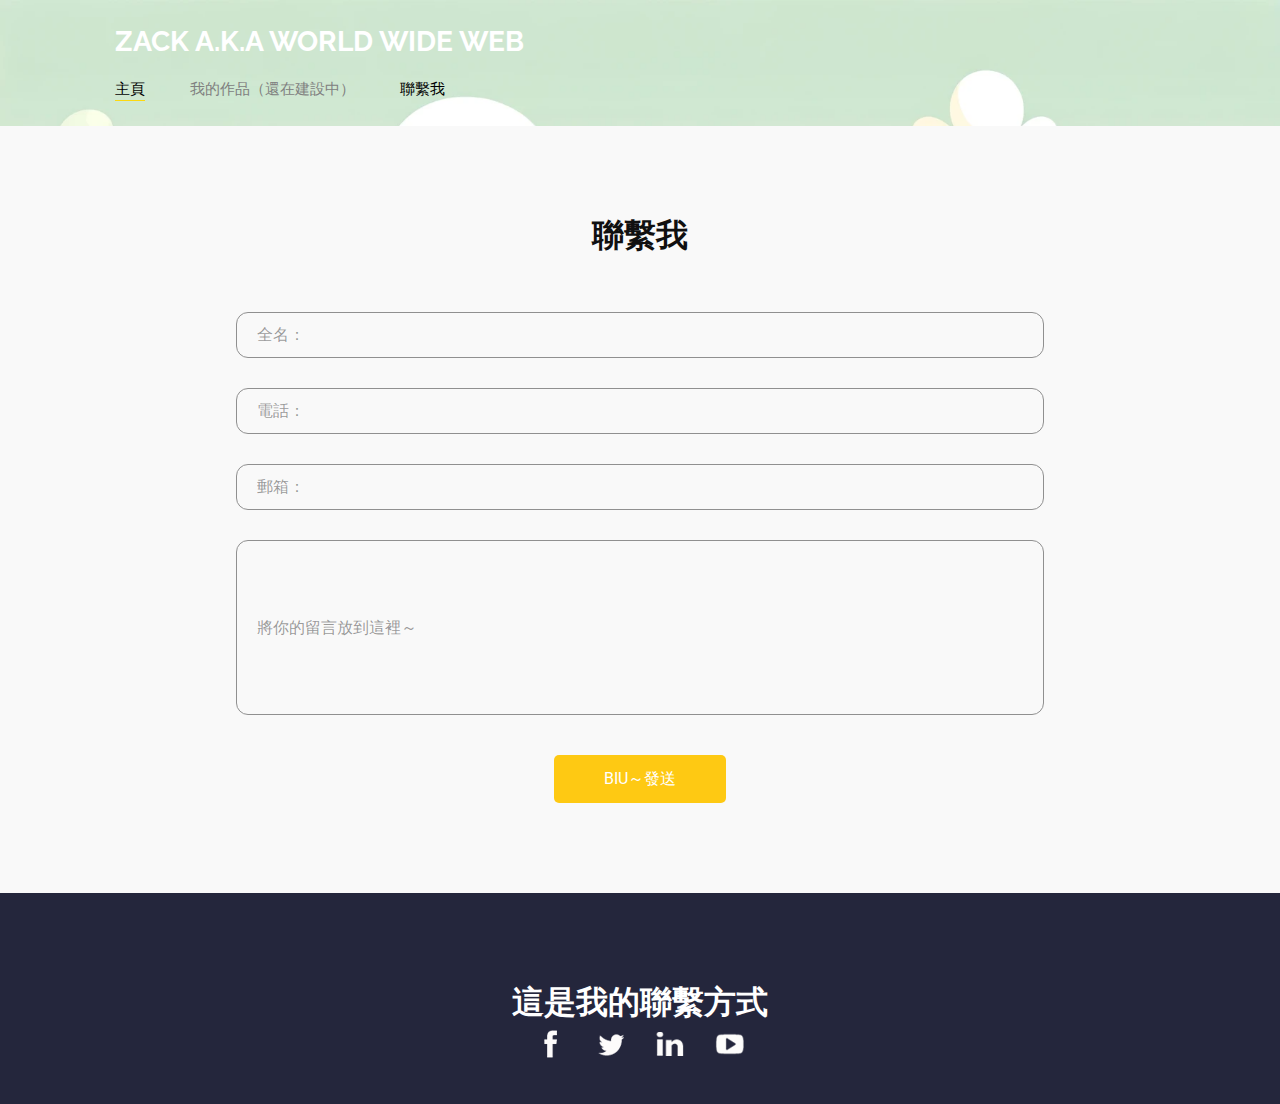
==== contact.html @ b19f680a "改革" ====
<!DOCTYPE html>
<html>

<head>
  <!-- Basic -->
  <meta charset="utf-8" />
  <meta http-equiv="X-UA-Compatible" content="IE=edge" />
  <!-- Mobile Metas -->
  <meta name="viewport" content="width=device-width, initial-scale=1, shrink-to-fit=no" />
  <!-- Site Metas -->
  <meta name="keywords" content="" />
  <meta name="description" content="" />
  <meta name="author" content="" />

  <title>Willism</title>

  <!-- slider stylesheet -->
  <link rel="stylesheet" type="text/css" href="https://cdnjs.cloudflare.com/ajax/libs/OwlCarousel2/2.1.3/assets/owl.carousel.min.css" />

  <!-- bootstrap core css -->
  <link rel="stylesheet" type="text/css" href="css/bootstrap.css" />

  <!-- fonts style -->
  <link href="https://fonts.googleapis.com/css?family=Raleway:400,700|Roboto:400,700&display=swap" rel="stylesheet" />
  <!-- Custom styles for this template -->
  <link href="css/style.css" rel="stylesheet" />
  <!-- responsive style -->
  <link href="css/responsive.css" rel="stylesheet" />
</head>

<body>
  <div class="hero_area">
    <!-- header section strats -->
    <header class="header_section">
      <div class="container-fluid">
        <div class="row">
          <div class="col-md-11 offset-md-1 px-0">
            <nav class="navbar navbar-expand-lg custom_nav-container pt-3">
                <a class="navbar-brand" href="index.html">
                  <span>
                    Zack a.k.a World Wide Web
                  </span>
                </a>
                <button class="navbar-toggler" type="button" data-toggle="collapse" data-target="#navbarSupportedContent" aria-controls="navbarSupportedContent" aria-expanded="false" aria-label="Toggle navigation">
                  <span class="navbar-toggler-icon"></span>
                </button>

                <div class="collapse navbar-collapse" id="navbarSupportedContent">
                  <div class="d-flex ml-auto flex-column flex-lg-row align-items-center">
                    <ul class="navbar-nav  ">
                      <li class="nav-item active">
                        <a class="nav-link pl-0" href="index.html">主頁 <span class="sr-only">(current)</span></a>
                      </li>
                     
                      <style>
.disabled-link {
    color: grey !important;  /* 設置顏色為灰色 */
    pointer-events: none;    /* 禁用點擊 */
    cursor: default;         /* 將鼠標指針改為默認樣式 */
}
</style>

<li class="nav-item">
    <a class="nav-link disabled-link" href="javascript:void(0);">我的作品（還在建設中）</a>
</li>

             
                      <li class="nav-item">
                        <a class="nav-link" href="contact.html">聯繫我</a>
                      </li>
                    </ul>
                  </div>
                </div>
              </nav>
          </div>
        </div>
      </div>
    </header>
    <!-- end header section -->

  </div>
  <!-- end hero area -->

  <!-- contact section -->

  <section class="contact_section layout_padding">
    <div class="container">
      <div class="heading_container">
        <h2>
          聯繫我
        </h2>
      </div>
      <div class="">
        <div class="">
          <div class="row">
            <div class="col-md-9 mx-auto">
              <div class="contact-form">
                  <form action="">
                    <div>
                      <input type="text" placeholder="全名：" />
                    </div>
                    <div>
                      <input type="text" placeholder="電話：" />
                    </div>
                    <div>
                      <input type="email" placeholder="郵箱：" />
                    </div>
                    <div>
                      <input
                        type="text"
                        placeholder="將你的留言放到這裡～"
                        class="input_message"
                      />
                    </div>
                    <div class="d-flex justify-content-center">
                      <button type="submit" class="btn_on-hover">
                        Biu～發送
                      </button>
                    </div>
                  </form>
                </div>
            </div>
          </div>
        </div>
      </div>
    </div>
  </section>

  <!-- end contact section -->

  <!-- info section -->
  <section class="info_section layout_padding-top layout_padding2-bottom">
    <div class="container">
      <div class="social_container">
        <h2>
          這是我的聯繫方式
        </h2>
        <div class="social_box">
          <a href="">
            <img src="images/fb.png" alt="" />
          </a>
          <a href="">
            <img src="images/twitter.png" alt="" />
          </a>
          <a href="">
            <img src="images/linkedin.png" alt="" />
          </a>
          <a href="">
            <img src="images/youtube.png" alt="" />
          </a>
        </div>
      </div>
    </div>
  </section>

  <!-- end info_section -->

  <!-- footer section -->
  

  <script src="js/jquery-3.4.1.min.js"></script>
  <script src="js/bootstrap.js"></script>

  <script>
    function openNav() {
      document.getElementById("myNav").style.width = "100%";
    }

    function closeNav() {
      document.getElementById("myNav").style.width = "0%";
    }
  </script>

</body>

</html>
---- css/style.css ----
body {
  font-family: 'Roboto', sans-serif;
  color: #101010;
  background-color: #ffffff;
}

.layout_padding {
  padding: 90px 0;
}

.layout_padding2 {
  padding: 45px 0;
}

.layout_padding2-top {
  padding-top: 45px;
}

.layout_padding2-bottom {
  padding-bottom: 45px;
}

.layout_padding-top {
  padding-top: 90px;
}

.layout_padding-bottom {
  padding-bottom: 90px;
}

.heading_container {
  display: -webkit-box;
  display: -ms-flexbox;
  display: flex;
  -webkit-box-pack: center;
      -ms-flex-pack: center;
          justify-content: center;
}

.heading_container h2 {
  font-weight: bold;
  color: #FFFFF;
  position: relative;
}

.heading_container h2::before {
  content: "";
  width: 75px;
  height: 1px;
  position: absolute;
  bottom: 0;
  left: 50%;
  -webkit-transform: translateX(-50%);
          transform: translateX(-50%);
  background-color: #FFFFF;
}

.section_hr {
  margin: 10px auto;
  width: 1px;
  height: 175px;
  border: none;
  background-color: #000000;
}

/*header section*/
.hero_area {
  background-image: url(../images/hero-bg.jpg);
  background-size: cover;
}

.sub_page .hero_area {
  height: auto;
}

.hero_area.sub_pages {
  height: auto;
}

.header_section .container-fluid {
  padding-right: 25px;
  padding-left: 25px;
}

.header_section .nav_container {
  margin: 0 auto;
}

.custom_nav-container.navbar-expand-lg .navbar-nav .nav-item .nav-link {
  margin: 10px 45px;
  padding: 0;
  color: #000000;
  text-align: center;
  position: relative;
  text-transform: uppercase;
  font-family: 'Raleway', sans-serif;
  font-size: 15px;
}

.custom_nav-container.navbar-expand-lg .navbar-nav .nav-item .nav-link::before {
  display: none;
  content: "";
  width: 100%;
  height: 1px;
  position: absolute;
  bottom: 0;
  left: 0;
  background-color: #fcd811;
}

.custom_nav-container.navbar-expand-lg .navbar-nav .nav-item .nav-link:nth-child(1) {
  margin-left: 0;
}

.custom_nav-container.navbar-expand-lg .navbar-nav .nav-item.active .nav-link::before, .custom_nav-container.navbar-expand-lg .navbar-nav .nav-item:hover .nav-link::before {
  display: block;
}

a,
a:hover,
a:focus {
  text-decoration: none;
}

a:hover,
a:focus {
  color: initial;
}

.btn,
.btn:focus {
  outline: none !important;
  -webkit-box-shadow: none;
          box-shadow: none;
}

.custom_nav-container .nav_search-btn {
  background-image: url(../images/search-icon.png);
  background-size: 22px;
  background-repeat: no-repeat;
  background-position-y: 7px;
  width: 35px;
  height: 35px;
  padding: 0;
  border: none;
}

.navbar-brand {
  font-family: 'Raleway', sans-serif;
}

.navbar-brand img {
  width: 45px;
}

.navbar-brand span {
  font-size: 28px;
  color: #ffffff;
  text-transform: uppercase;
  font-weight: bold;
}

.custom_nav-container {
  z-index: 99999;
  padding: 15px 0;
  -webkit-box-orient: vertical;
  -webkit-box-direction: normal;
      -ms-flex-direction: column;
          flex-direction: column;
  -webkit-box-align: start;
      -ms-flex-align: start;
          align-items: flex-start;
}

.custom_nav-container .navbar-toggler {
  outline: none;
}

.custom_nav-container .navbar-toggler .navbar-toggler-icon {
  background-image: url(../images/menu.png);
  background-size: 40px;
  margin-bottom: 4px;
}

/*end header section*/
.slider_section {
  position: relative;
}

.slider_section .row {
  -webkit-box-align: center;
      -ms-flex-align: center;
          align-items: center;
}

.slider_section .detail-box {
  margin-top: 120px;
  position: relative;
  z-index: 5;
  display: -webkit-box;
  display: -ms-flexbox;
  display: flex;
  -webkit-box-orient: vertical;
  -webkit-box-direction: normal;
      -ms-flex-direction: column;
          flex-direction: column;
}

.slider_section .detail-box .heading_box {
  padding-left: 45px;
  position: relative;
}

.slider_section .detail-box .heading_box::before {
  content: "";
  position: absolute;
  top: -12%;
  left: 0;
  width: 495px;
  height: 130%;
  border: 1px solid #fed11f;
}

.slider_section .detail-box h2 {
  font-weight: bold;
  text-transform: uppercase;
  color: #ffffff;
  margin: 0;
  font-size: 2.5rem;
  letter-spacing: 2px;
}

.slider_section .detail-box h2 span {
  letter-spacing: 9px;
}

.slider_section .detail-box h1 {
  font-weight: bold;
  font-size: 6rem;
  color: #fed11f;
  text-transform: uppercase;
  letter-spacing: 14.5px;
}

.slider_section .detail-box a {
  font-family: 'Raleway', sans-serif;
  display: inline-block;
  color: #ffffff;
  position: relative;
  background-color: transparent;
  font-size: 18px;
  margin-top: 10%;
  margin-bottom: 45px;
}

.slider_section .detail-box a::after {
  content: "";
  width: 35px;
  height: 1px;
  position: absolute;
  top: 50%;
  right: -5px;
  -webkit-transform: translate(100%, -50%);
          transform: translate(100%, -50%);
  background-color: #ffffff;
}

.slider_section .img-box {
  position: relative;
}

.slider_section .img-box img {
  width: 100%;
  position: relative;
  z-index: 2;
}

.slider_section .img-box::before {
  content: "";
  position: absolute;
  top: 35%;
  left: 38%;
  width: 250px;
  height: 250px;
  background-color: #fff;
  -webkit-filter: blur(50px);
          filter: blur(50px);
  z-index: 1;
}

.slider_section #carouselExampleControls {
  margin-top: -95px;
}

.slider_section .slider_btn-container {
  position: absolute;
  bottom: 0;
  left: 8%;
  display: -webkit-box;
  display: -ms-flexbox;
  display: flex;
  width: 120px;
  -webkit-box-pack: justify;
      -ms-flex-pack: justify;
          justify-content: space-between;
  -webkit-transform: translateY(50%);
          transform: translateY(50%);
  z-index: 9;
}

.slider_section .slider_btn-container .carousel-control-prev,
.slider_section .slider_btn-container .carousel-control-next {
  position: unset;
  width: 55px;
  height: 55px;
  background-color: #313552;
  border-radius: 100%;
  background-size: 8px;
  background-position: center;
  background-repeat: no-repeat;
  opacity: 1;
}

.slider_section .slider_btn-container .carousel-control-prev:hover,
.slider_section .slider_btn-container .carousel-control-next:hover {
  background-color: #fed11f;
}

.slider_section .slider_btn-container .carousel-control-prev {
  background-image: url(../images/prev.png);
}

.slider_section .slider_btn-container .carousel-control-next {
  background-image: url(../images/next.png);
}

.design_section .design_container {
  display: -webkit-box;
  display: -ms-flexbox;
  display: flex;
  -webkit-box-pack: center;
      -ms-flex-pack: center;
          justify-content: center;
}

.design_section .design_container .box {
  min-width: 225px;
  min-height: 225px;
  padding: 25px;
  text-align: center;
  border-radius: 100%;
  display: -webkit-box;
  display: -ms-flexbox;
  display: flex;
  -webkit-box-pack: center;
      -ms-flex-pack: center;
          justify-content: center;
  -webkit-box-align: center;
      -ms-flex-align: center;
          align-items: center;
  position: relative;
}

.design_section .design_container .box h5 {
  font-weight: bold;
  font-size: 22px;
}

.design_section .design_container .box.b-1 {
  background-color: #24263c;
  color: #ffffff;
  margin-right: -40px;
}

.design_section .design_container .box.b-2 {
  background-color: #f4f8fa;
  z-index: 2;
  margin-right: -40px;
}

.design_section .design_container .box.b-3 {
  background-color: #24263c;
  color: #ffffff;
  z-index: 3;
}

.about_section {
  text-align: center;
}

.about_section .box {
  display: -webkit-box;
  display: -ms-flexbox;
  display: flex;
  -webkit-box-orient: vertical;
  -webkit-box-direction: normal;
      -ms-flex-direction: column;
          flex-direction: column;
  -webkit-box-align: center;
      -ms-flex-align: center;
          align-items: center;
}

.about_section .box .detail-box {
  width: 80%;
  margin-bottom: 35px;
}

.about_section .box .img-box {
  width: 75%;
  border: 1px dashed #000000;
}

.about_section .box .img-box img {
  width: 50%;
}

.about_section a {
  font-family: 'Raleway', sans-serif;
  display: inline-block;
  color: #000000;
  position: relative;
  background-color: transparent;
  font-size: 18px;
}

.about_section a::after {
  content: "";
  width: 35px;
  height: 1px;
  position: absolute;
  top: 50%;
  right: -5px;
  -webkit-transform: translate(100%, -50%);
          transform: translate(100%, -50%);
  background-color: #000000;
}

.project_section .project_container {
  display: -webkit-box;
  display: -ms-flexbox;
  display: flex;
  -ms-flex-wrap: wrap;
      flex-wrap: wrap;
  -webkit-box-pack: center;
      -ms-flex-pack: center;
          justify-content: center;
}

.project_section .project_container .box {
  margin: 15px;
  -ms-flex-preferred-size: 30.70%;
      flex-basis: 30.70%;
  min-width: 250px;
}

.project_section .project_container .box img {
  width: 100%;
}

.expand_section {
  background-color: #24263c;
  color: #ffffff;
}

.expand_section .row {
  -webkit-box-align: center;
      -ms-flex-align: center;
          align-items: center;
}

.expand_section .row .col-md-6 {
  padding: 0;
}

.expand_section .detail-box {
  padding: 0 45px;
}

.expand_section .detail-box h2 {
  font-weight: bold;
  margin-bottom: 35px;
}

.expand_section .img-box img {
  width: 100%;
}

.blog_section .box {
  margin-top: 45px;
}

.blog_section .box .img-box img {
  width: 100%;
}

.blog_section .box .detail-box {
  margin-top: 25px;
}

.blog_section .box .detail-box h4 {
  font-weight: bold;
}

/* contact section */
.contact_section {
  background-color: #f9f9f9;
}

.contact_section .heading_container {
  -webkit-box-align: center;
      -ms-flex-align: center;
          align-items: center;
}

.contact_section .contact-form {
  padding: 35px 20px 0 20px;
  border-radius: 20px;
}

.contact_section .contact-form input {
  border: none;
  outline: none;
  background-color: transparent;
  width: 100%;
  margin: 15px 0;
  padding: 10px 20px;
  border: 1px solid #909090;
  border-radius: 12px;
}

.contact_section .contact-form input.input_message {
  height: 175px;
}

.contact_section .contact-form input::-webkit-input-placeholder {
  color: rgba(0, 0, 0, 0.4);
}

.contact_section .contact-form input:-ms-input-placeholder {
  color: rgba(0, 0, 0, 0.4);
}

.contact_section .contact-form input::-ms-input-placeholder {
  color: rgba(0, 0, 0, 0.4);
}

.contact_section .contact-form input::placeholder {
  color: rgba(0, 0, 0, 0.4);
}

.contact_section .contact-form button {
  border: none;
  outline: none;
  padding: 12px 50px;
  text-transform: uppercase;
  margin-top: 25px;
  background-color: #fec913;
  color: #fff;
  border-radius: 5px;
}

/* end contact section */
.info_section {
  background-color: #24263c;
  color: #ffffff;
}

.info_section .social_container {
  display: -webkit-box;
  display: -ms-flexbox;
  display: flex;
  -webkit-box-orient: vertical;
  -webkit-box-direction: normal;
      -ms-flex-direction: column;
          flex-direction: column;
  -webkit-box-align: center;
      -ms-flex-align: center;
          align-items: center;
}

.info_section .social_container h2 {
  text-transform: uppercase;
  font-weight: bold;
}

.info_section .social_container .social_box {
  display: -webkit-box;
  display: -ms-flexbox;
  display: flex;
  -webkit-box-pack: center;
      -ms-flex-pack: center;
          justify-content: center;
}

.info_section .social_container .social_box a {
  margin: 0 15px;
}

/* footer section*/
.footer_section {
  background-color: #24263c;
  font-weight: 500;
  display: -webkit-box;
  display: -ms-flexbox;
  display: flex;
  -webkit-box-pack: center;
      -ms-flex-pack: center;
          justify-content: center;
}

.footer_section p {
  width: 75%;
  margin: 0 auto;
  padding: 20px 0;
  color: #fbfcfd;
  margin: 0 auto;
  text-align: center;
  border-top: 1px solid #acacac;
}

.footer_section a {
  color: #fbfcfd;
}

/* end footer section*/
/*# sourceMappingURL=style.css.map */
---- css/responsive.css ----
@media (max-width: 1120px) {
    .slider_section .detail-box h2 {
        font-size: 2rem;
        letter-spacing: 0px;

    }

    .slider_section .detail-box h1 {
        font-size: 4rem;
    }

    .slider_section .detail-box h2 span {
        letter-spacing: 6px;
    }

    .slider_section .detail-box .heading_box::before {
        width: 375px;
    }
}

@media (max-width: 992px) {
    .custom_nav-container {
        flex-direction: row;
    }

    .navbar.navbar-expand-lg.custom_nav-container.pt-3 {
        align-items: center;
    }

    .navbar-toggler {
        margin-bottom: -8px;
    }

    .slider_section #carouselExampleControls {
        margin-top: 0;
    }

    .slider_section .detail-box {
        margin-top: 75px;

        align-items: center;
        text-align: center;
    }

    .slider_section .detail-box a {
        margin-top: 85px;
    }

    .slider_section .detail-box .heading_box::before {
        width: 100%;
    }

    .slider_section .detail-box .heading_box {
        padding: 15px;
    }

    .slider_section .detail-box h1 {
        font-size: 3rem;
        letter-spacing: 8px;
    }

    .about_section .box .detail-box {
        width: 100%;
    }

    .about_section .box .img-box {
        width: 100%;
    }

    .expand_section .detail-box {
        padding: 0 25px;
    }

    .expand_section .detail-box {
        padding: 45px 20px;
    }

    .custom_nav-container.navbar-expand-lg .navbar-nav .nav-item .nav-link {
        margin: 10px 0;
        padding: 5px 0;
    }
}

@media (max-width: 768px) {
    .design_section .design_container {
        flex-direction: column;
        align-items: center;
    }

    .design_section .design_container .box.b-1 {
        margin: 0;
        margin-bottom: -35px;
    }

    .design_section .design_container .box.b-2 {
        margin: 0;
        margin-bottom: -35px;
    }

    .about_section .box .img-box img {
        width: 75%;
    }
}

@media (max-width: 576px) {
    .about_section .box .img-box img {
        width: 85%;
    }
}

@media (max-width: 480px) {}

@media (max-width: 420px) {
    .slider_section .detail-box h1 {
        font-size: 2.5rem;
        letter-spacing: 2px;
    }

    .about_section .box .img-box img {
        width: 100%;
    }
}

@media (max-width: 360px) {}

@media (min-width: 1200px) {
    .container {
        max-width: 1170px;
    }
}
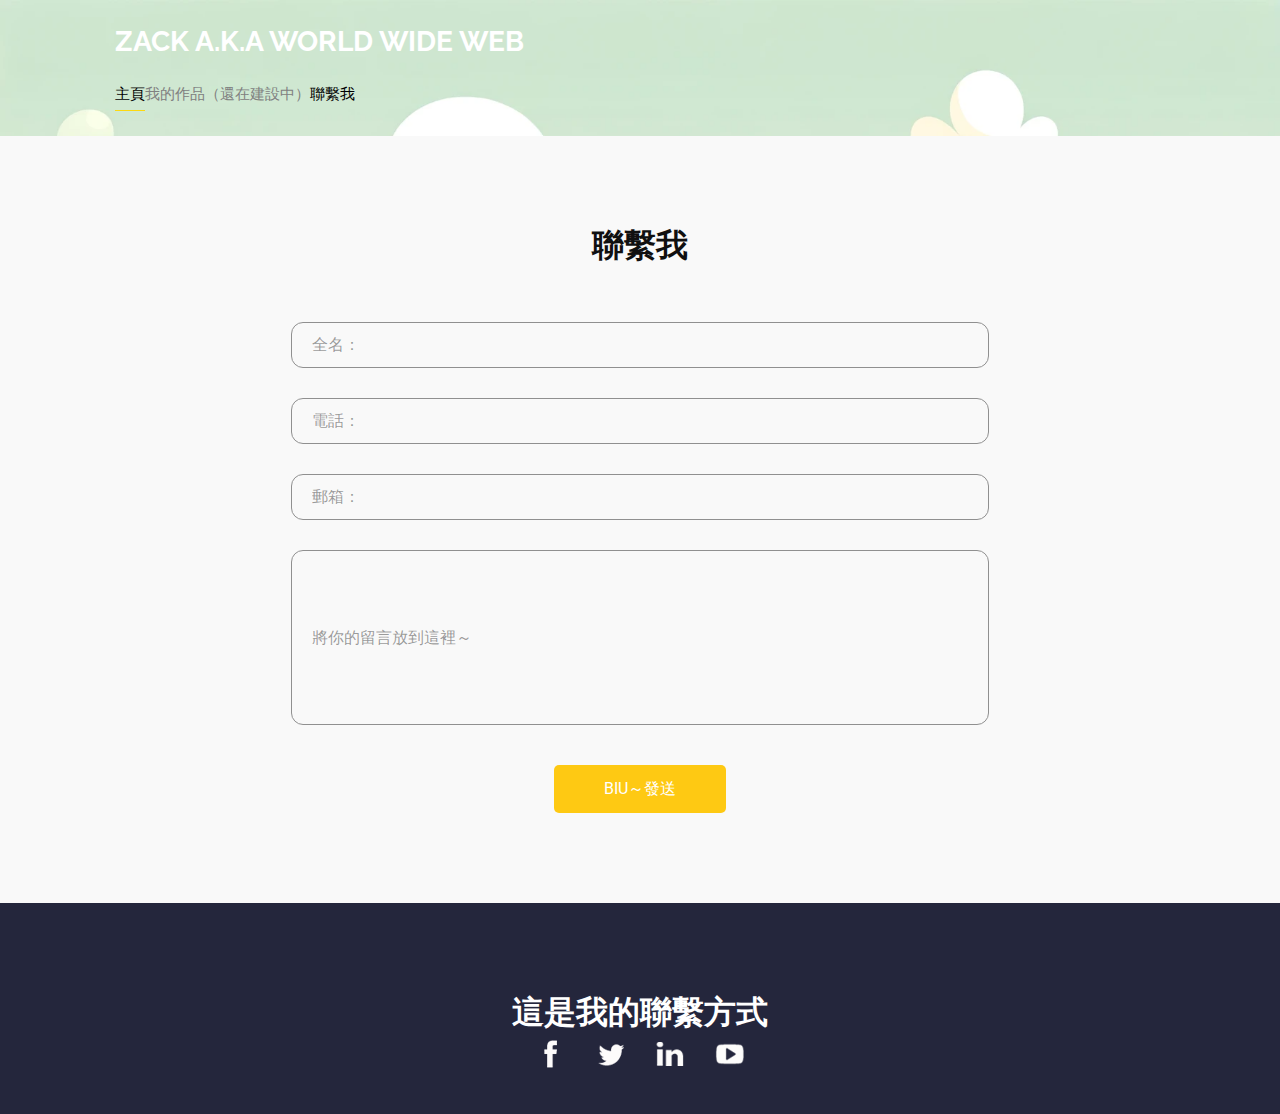
==== commit 227e5ef2: "1222" ====
--- a/contact.html
+++ b/contact.html
@@ -6,7 +6,6 @@
   <meta charset="utf-8" />
   <meta http-equiv="X-UA-Compatible" content="IE=edge" />
   <!-- Mobile Metas -->
-  <meta name="viewport" content="width=device-width, initial-scale=1, shrink-to-fit=no" />
   <!-- Site Metas -->
   <meta name="keywords" content="" />
   <meta name="description" content="" />
--- a/css/style.css
+++ b/css/style.css
@@ -2,6 +2,21 @@
   font-family: 'Roboto', sans-serif;
   color: #101010;
   background-color: #ffffff;
+}
+.container {
+  width: 1024px; /* Fixed width */
+  margin: 0 auto; /* Center the container */
+}
+
+/* Elements inside the container also have fixed widths */
+.element {
+  width: 300px; /* Fixed width */
+  margin: 10px; /* Fixed margin */
+}
+
+/* Text sizes are fixed */
+.text {
+  font-size: 16px; /* Fixed font size */
 }
 
 .layout_padding {
--- a/css/responsive.css
+++ b/css/responsive.css
@@ -1,9 +1,3 @@
-@media (max-width: 1120px) {
-    .slider_section .detail-box h2 {
-        font-size: 2rem;
-        letter-spacing: 0px;
-
-    }
 
     .slider_section .detail-box h1 {
         font-size: 4rem;
@@ -18,10 +12,6 @@
     }
 }
 
-@media (max-width: 992px) {
-    .custom_nav-container {
-        flex-direction: row;
-    }
 
     .navbar.navbar-expand-lg.custom_nav-container.pt-3 {
         align-items: center;
@@ -81,11 +71,6 @@
     }
 }
 
-@media (max-width: 768px) {
-    .design_section .design_container {
-        flex-direction: column;
-        align-items: center;
-    }
 
     .design_section .design_container .box.b-1 {
         margin: 0;
@@ -102,29 +87,14 @@
     }
 }
 
-@media (max-width: 576px) {
-    .about_section .box .img-box img {
-        width: 85%;
-    }
 }
 
-@media (max-width: 480px) {}
 
-@media (max-width: 420px) {
-    .slider_section .detail-box h1 {
-        font-size: 2.5rem;
-        letter-spacing: 2px;
-    }
 
     .about_section .box .img-box img {
         width: 100%;
     }
 }
 
-@media (max-width: 360px) {}
 
-@media (min-width: 1200px) {
-    .container {
-        max-width: 1170px;
-    }
 }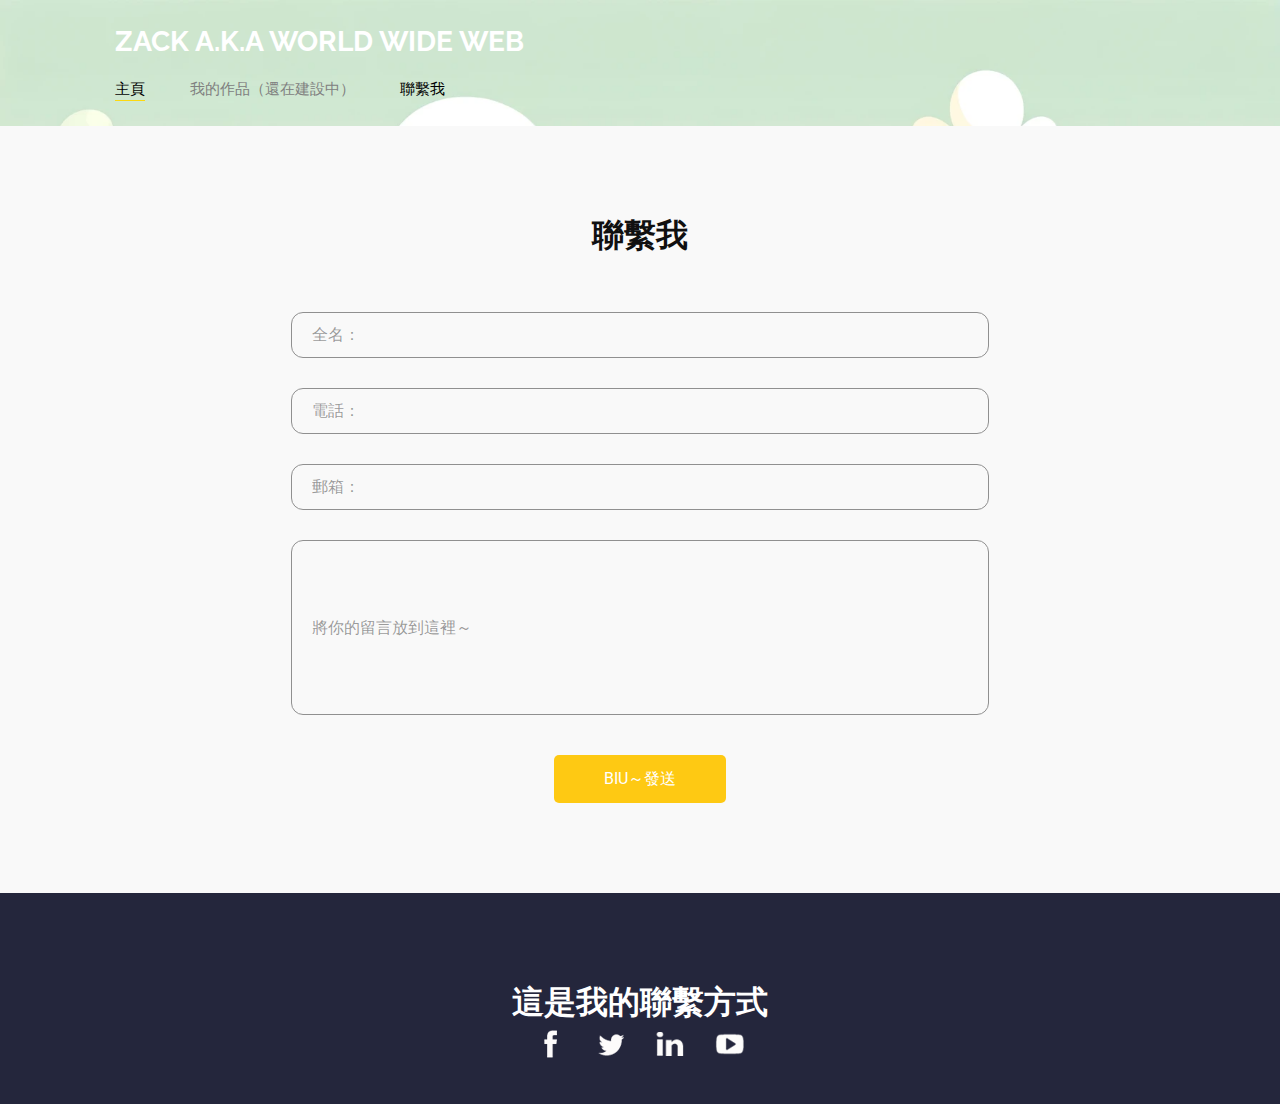
==== commit 5d3fb78c: "123rt" ====
--- a/contact.html
+++ b/contact.html
@@ -6,6 +6,7 @@
   <meta charset="utf-8" />
   <meta http-equiv="X-UA-Compatible" content="IE=edge" />
   <!-- Mobile Metas -->
+  <meta name="viewport" content="width=device-width, initial-scale=1, shrink-to-fit=no" />
   <!-- Site Metas -->
   <meta name="keywords" content="" />
   <meta name="description" content="" />
--- a/css/responsive.css
+++ b/css/responsive.css
@@ -1,3 +1,9 @@
+@media (max-width: 1120px) {
+    .slider_section .detail-box h2 {
+        font-size: 2rem;
+        letter-spacing: 0px;
+
+    }
 
     .slider_section .detail-box h1 {
         font-size: 4rem;
@@ -13,88 +19,9 @@
 }
 
 
-    .navbar.navbar-expand-lg.custom_nav-container.pt-3 {
-        align-items: center;
+
+@media (min-width: 1200px) {
+    .container {
+        max-width: 1170px;
     }
-
-    .navbar-toggler {
-        margin-bottom: -8px;
-    }
-
-    .slider_section #carouselExampleControls {
-        margin-top: 0;
-    }
-
-    .slider_section .detail-box {
-        margin-top: 75px;
-
-        align-items: center;
-        text-align: center;
-    }
-
-    .slider_section .detail-box a {
-        margin-top: 85px;
-    }
-
-    .slider_section .detail-box .heading_box::before {
-        width: 100%;
-    }
-
-    .slider_section .detail-box .heading_box {
-        padding: 15px;
-    }
-
-    .slider_section .detail-box h1 {
-        font-size: 3rem;
-        letter-spacing: 8px;
-    }
-
-    .about_section .box .detail-box {
-        width: 100%;
-    }
-
-    .about_section .box .img-box {
-        width: 100%;
-    }
-
-    .expand_section .detail-box {
-        padding: 0 25px;
-    }
-
-    .expand_section .detail-box {
-        padding: 45px 20px;
-    }
-
-    .custom_nav-container.navbar-expand-lg .navbar-nav .nav-item .nav-link {
-        margin: 10px 0;
-        padding: 5px 0;
-    }
-}
-
-
-    .design_section .design_container .box.b-1 {
-        margin: 0;
-        margin-bottom: -35px;
-    }
-
-    .design_section .design_container .box.b-2 {
-        margin: 0;
-        margin-bottom: -35px;
-    }
-
-    .about_section .box .img-box img {
-        width: 75%;
-    }
-}
-
-}
-
-
-
-    .about_section .box .img-box img {
-        width: 100%;
-    }
-}
-
-
 }